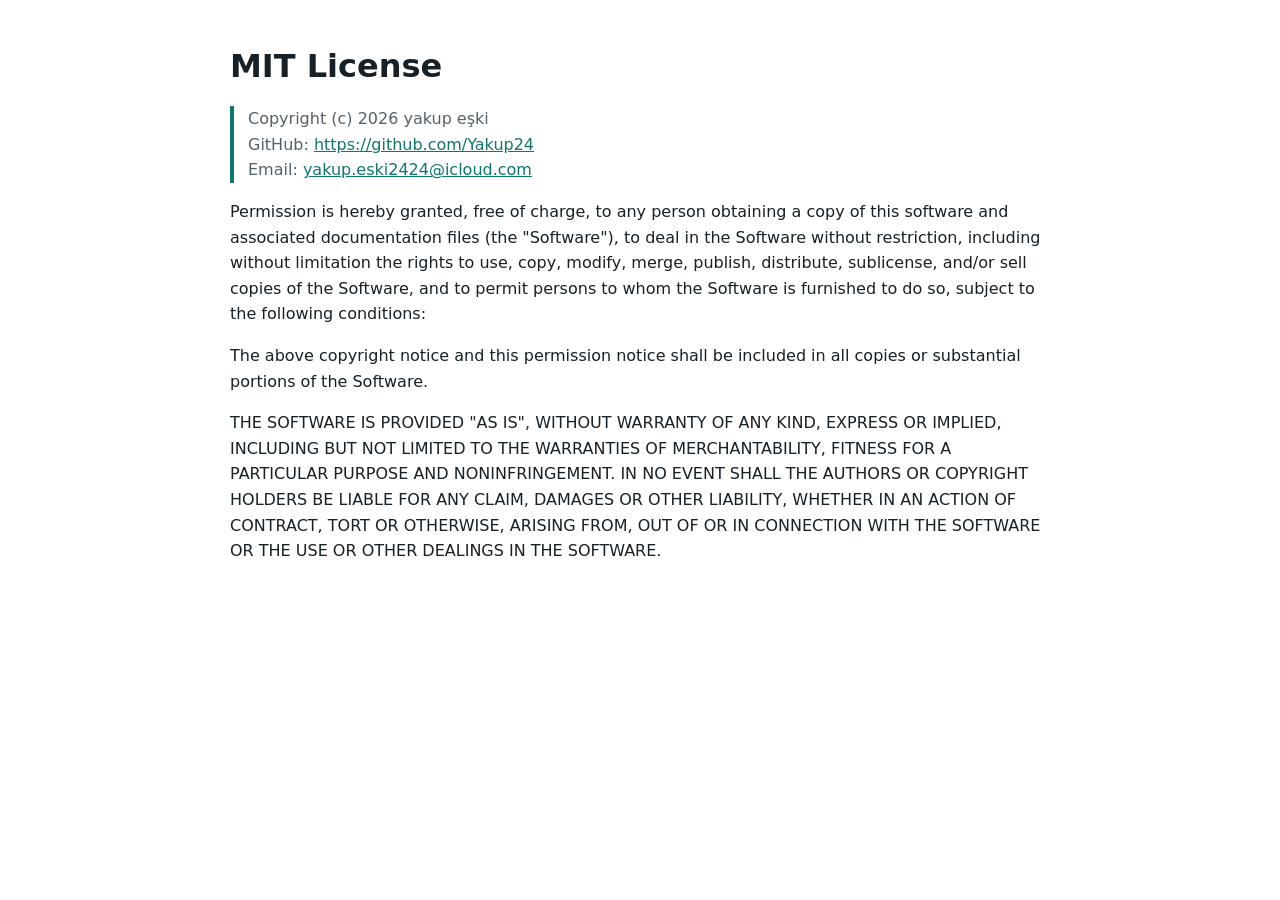
==== LICENSE.html @ 78652ca2 "Add MIT license and usage guide" ====
<!doctype html>
<html lang="tr">
  <head>
    <meta charset="utf-8" />
    <meta name="viewport" content="width=device-width, initial-scale=1" />
    <title>Kayra Enterprise Assistant - MIT License</title>
    <style>
      body {
        max-width: 820px;
        margin: 48px auto;
        padding: 0 20px;
        font-family: Inter, ui-sans-serif, system-ui, -apple-system, BlinkMacSystemFont, "Segoe UI", sans-serif;
        line-height: 1.6;
        color: #172026;
      }

      h1 {
        line-height: 1.15;
      }

      a {
        color: #0f766e;
      }

      .meta {
        border-left: 4px solid #0f766e;
        padding-left: 14px;
        color: #52616b;
      }
    </style>
  </head>
  <body>
    <h1>MIT License</h1>
    <p class="meta">
      Copyright (c) 2026 yakup eşki<br />
      GitHub: <a href="https://github.com/Yakup24">https://github.com/Yakup24</a><br />
      Email: <a href="mailto:yakup.eski2424@icloud.com">yakup.eski2424@icloud.com</a>
    </p>

    <p>
      Permission is hereby granted, free of charge, to any person obtaining a copy
      of this software and associated documentation files (the "Software"), to deal
      in the Software without restriction, including without limitation the rights
      to use, copy, modify, merge, publish, distribute, sublicense, and/or sell
      copies of the Software, and to permit persons to whom the Software is
      furnished to do so, subject to the following conditions:
    </p>

    <p>
      The above copyright notice and this permission notice shall be included in all
      copies or substantial portions of the Software.
    </p>

    <p>
      THE SOFTWARE IS PROVIDED "AS IS", WITHOUT WARRANTY OF ANY KIND, EXPRESS OR
      IMPLIED, INCLUDING BUT NOT LIMITED TO THE WARRANTIES OF MERCHANTABILITY,
      FITNESS FOR A PARTICULAR PURPOSE AND NONINFRINGEMENT. IN NO EVENT SHALL THE
      AUTHORS OR COPYRIGHT HOLDERS BE LIABLE FOR ANY CLAIM, DAMAGES OR OTHER
      LIABILITY, WHETHER IN AN ACTION OF CONTRACT, TORT OR OTHERWISE, ARISING FROM,
      OUT OF OR IN CONNECTION WITH THE SOFTWARE OR THE USE OR OTHER DEALINGS IN THE
      SOFTWARE.
    </p>
  </body>
</html>
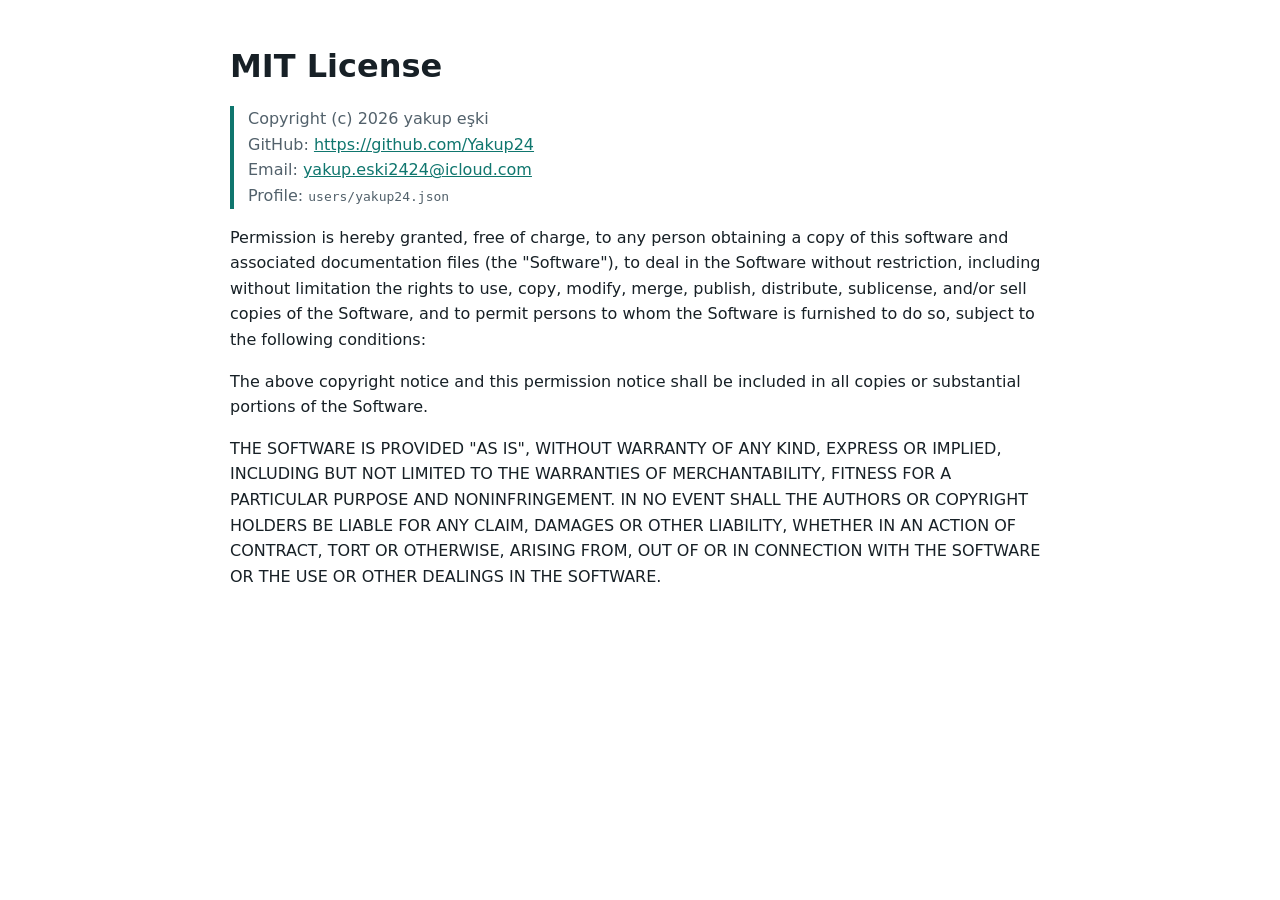
==== commit 1c1cdf8c: "Add Yakup MIT license profile" ====
--- a/LICENSE.html
+++ b/LICENSE.html
@@ -34,7 +34,8 @@
     <p class="meta">
       Copyright (c) 2026 yakup eşki<br />
       GitHub: <a href="https://github.com/Yakup24">https://github.com/Yakup24</a><br />
-      Email: <a href="mailto:yakup.eski2424@icloud.com">yakup.eski2424@icloud.com</a>
+      Email: <a href="mailto:yakup.eski2424@icloud.com">yakup.eski2424@icloud.com</a><br />
+      Profile: <code>users/yakup24.json</code>
     </p>
 
     <p>
